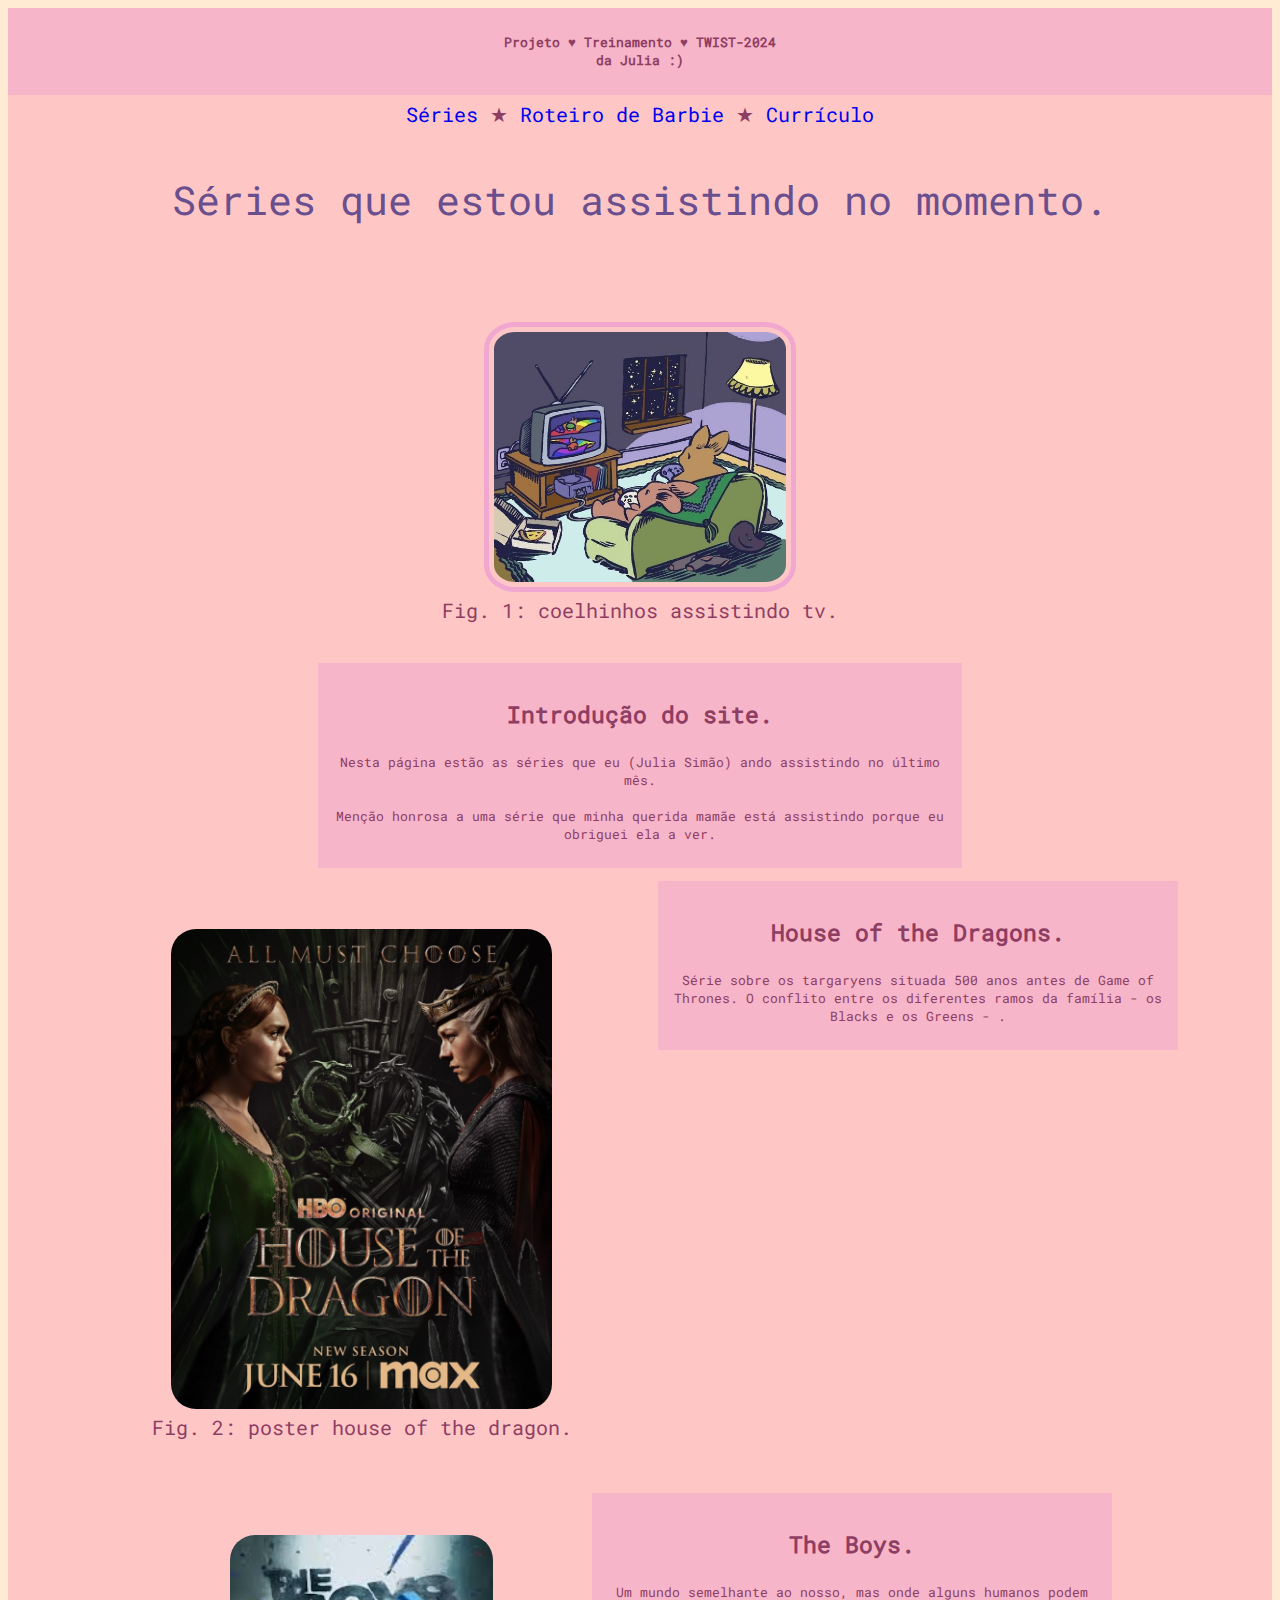
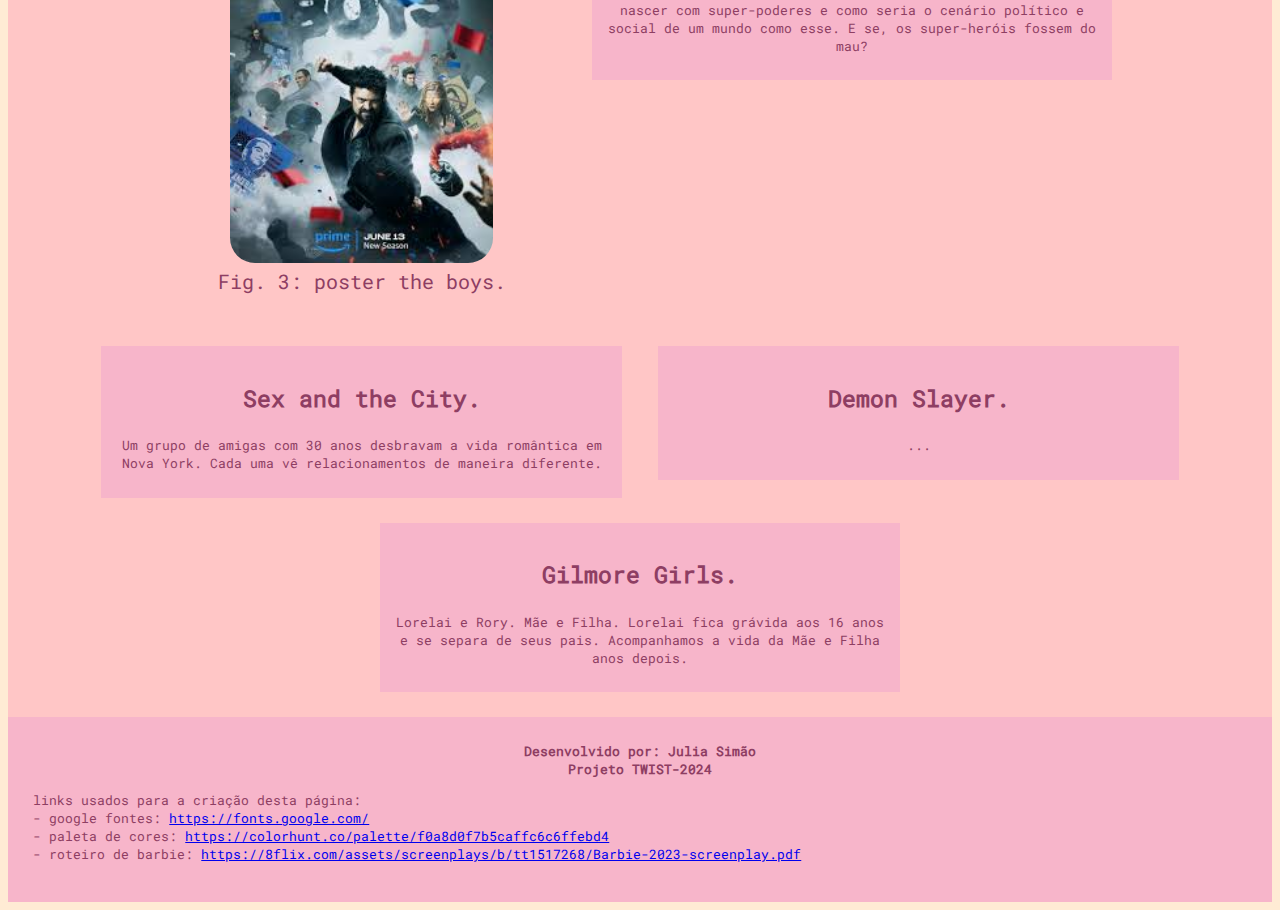
==== projeto-treinamento/index.html @ 6c76feec "Add files via upload" ====
<!DOCTYPE html>
<html lang="pt-br">
<head>
    <meta charset="UTF-8">
    <meta name="viewport" content="width=device-width, initial-scale=1.0">
    <title>Projeto - Treinamento TWIST-2024</title>
    <link rel="shortcut icon" href="img/icone-snoopy-chappell.jpg" type="image/x-icon">
    <link rel="stylesheet" href="style/style.css">
    <link rel="stylesheet" href="style/fonts.css">
</head>
<body>
    <div id="conteudo">
        <header id="header">
            <h6>
                Projeto &hearts; Treinamento &hearts; TWIST-2024<br/>
                da Julia :)<br/>
            </h6>
        </header>
        <nav id="navigator">
            <a href="index.html">Séries</a> &starf;
            <a href="pagina-2.html">Roteiro de Barbie</a> &starf;
            <a href="pagina-3.html">Currículo</a>
        </nav>
        <section id="main">
            <h1>Séries que estou assistindo no momento.</h1>
            <figure>
                <img class="index" src="img/imagem-séries.jpg" alt="coelhinhos assitindo tv.">
                <legend>Fig. 1: coelhinhos assistindo tv.</legend>
            </figure>
            <article id="visivel">
                <h3>Introdução do site.</h3>
                <p>
                    Nesta página estão as séries que eu (Julia Simão) ando assistindo no último mês.<br/>
                    <br/>
                    Menção honrosa a uma série que minha querida mamãe está assistindo porque eu obriguei ela a ver.<br/>
                </p>
            </article>
            <figure>
                <img class="poster" src="img/house-of-the-dragon.png" alt="poster house of the dragon.">
                <legend>Fig. 2: poster house of the dragon.</legend>
            </figure>
            <article class="cartela" >
                <h3>House of the Dragons.</h3>
                <p>
                Série sobre os targaryens situada 500 anos antes de Game of Thrones. O conflito entre os diferentes ramos da família - os Blacks e os Greens - .<br/>
                </p>
            </article>
            <figure>
                <img class="poster" src="img/the-boys.jfif" alt="poster the boys.">
                <legend>Fig. 3: poster the boys.</legend>
            </figure>
            <article class="cartela">
                <h3>The Boys.</h3>
                <p>
                    Um mundo semelhante ao nosso, mas onde alguns humanos podem nascer com super-poderes e como seria o cenário político e social de um mundo como esse. E se, os super-heróis fossem do mau?<br/>
                </p>
            </article>

            <article class="cartela">
                <h3>Sex and the City.</h3>
                <p>
                   Um grupo de amigas com 30 anos desbravam a vida romântica em Nova York. Cada uma vê relacionamentos de maneira diferente.<br/>
                </p>
            </article>

            <article class="cartela">
                <h3>Demon Slayer.</h3>
                <p>
                    ...<br/>
                </p>
            </article>

            <article class="cartela">
                <h3>Gilmore Girls.</h3>
                <p>
                    Lorelai e Rory. Mãe e Filha. Lorelai fica grávida aos 16 anos e se separa de seus pais. Acompanhamos a vida da Mãe e Filha anos depois.<br/>
                </p>
            </article>
        </section>
        <footer id="footer">
            Desenvolvido por: Julia Simão<br/>
            Projeto TWIST-2024<br/>
            <p>
                links usados para a criação desta página:<br/>
                - google fontes: <a href="https://fonts.google.com/" target="_blank">https://fonts.google.com/</a><br/>
                - paleta de cores: <a href="https://colorhunt.co/palette/f0a8d0f7b5caffc6c6ffebd4" target="_blank">https://colorhunt.co/palette/f0a8d0f7b5caffc6c6ffebd4</a><br/>
                - roteiro de barbie: <a href="https://8flix.com/assets/screenplays/b/tt1517268/Barbie-2023-screenplay.pdf" target="_blank">https://8flix.com/assets/screenplays/b/tt1517268/Barbie-2023-screenplay.pdf</a>
            </p>
        </footer>
    </div>
</body>
</html>
---- projeto-treinamento/style/style.css ----
@font-face {
    font-family:'roboto-mono';
    src: url(../fonts/static/RobotoMono-Regular.ttf);
}

@font-face {
    font-family: 'roboto-mono-bold';
    src: url(../fonts/static/RobotoMono-Bold.ttf);
}

#header {
    padding: 2%;
    background-color: #F7B5CA; 
    text-align: center;
}

nav a {
    text-decoration: none;
}

nav a:hover {
    text-decoration: underline dotted ;
    font-weight: bold;
    font-size: large;
}

section p {
    font-size: small;
}

footer p {
    text-align: justify;
    font-weight: 100;
}

#conteudo{
    font-size: 15pt;
    text-align: center;
    font-family: 'roboto-mono';
    color: #8E3E63;
}

#navigator {
    margin: 0%;
    background-color: #FFC6C6; 
    padding: 0.5%;
}

#main {
    margin: 0%;
    background-color: #FFC6C6;
    padding: 1%;
    overflow: hidden;
}

#footer {
    padding: 2%;
    background-color: #F7B5CA;
    margin: 0%;
    font-size: small;
    font-weight: bold;
}

article {
    background-color: #F7B5CA; 
    vertical-align: top;
    padding: 1%;
}

#visivel {
    width: 50%;
    height: 15%; 
    margin: 0 auto;  
}

article.cartela {
    display: inline-block;
    width: 40%;
    height: 15%; 
    margin: 1%;
}

figure {
    text-align: center;
    display: inline-block;
    padding: 20px;
}

img.index {
    border: 5px #F0A8D0 solid;
    border-radius: 10%;
    padding: 5px;
    width: 50%;
    height: 50%;
}

html {
    background-color: #FFEBD4;
}

p.col {
    columns: 2; /*determinando uma número de colunas.*/
    column-gap: 2%; /*criando uma distância entre as colunas (um espaço entre elas).*/
    column-rule: 2px #F0A8D0 solid; /*criando uma separação entre as colunas.*/

}

div img {
    margin-top: 5%;
    width: 90%;
    height: 90%;
    border-radius: 25px;
}

#caixa { /* caixa com shadow */
    width: 100px;
    height: 100px;
    background-color: #F0A8D0;
    border-radius: 25px;
    margin: 2%;
    box-shadow: 10px 10px #9f708a;
    text-align: center;
}

#texto { /* texto com configuração diferente (feia).*/
    font-family: verdana;
    font-size: 20pt;
    color: #F0A8D0;
    text-shadow: 1px 1px 2px #431c78, 0 0 5px #bea0e9, 0 0 25px #F0A8D0; 

}

h1 {
    font-weight: 100;
    color: #694F8E;
}

h3 {
    color: #8E3E63;
}

p {
    color: #8E3E63;
}

h6 {
    margin: 0;
}
---- projeto-treinamento/style/fonts.css ----
@font-face {
    font-family:'roboto-mono';
    src: url(fonts/static/RobotoMono-Regular.ttf);
}

@font-face {
    font-family: 'roboto-mono-italic';
    src: url(fonts/static/RobotoMono-Italic.ttf);
}
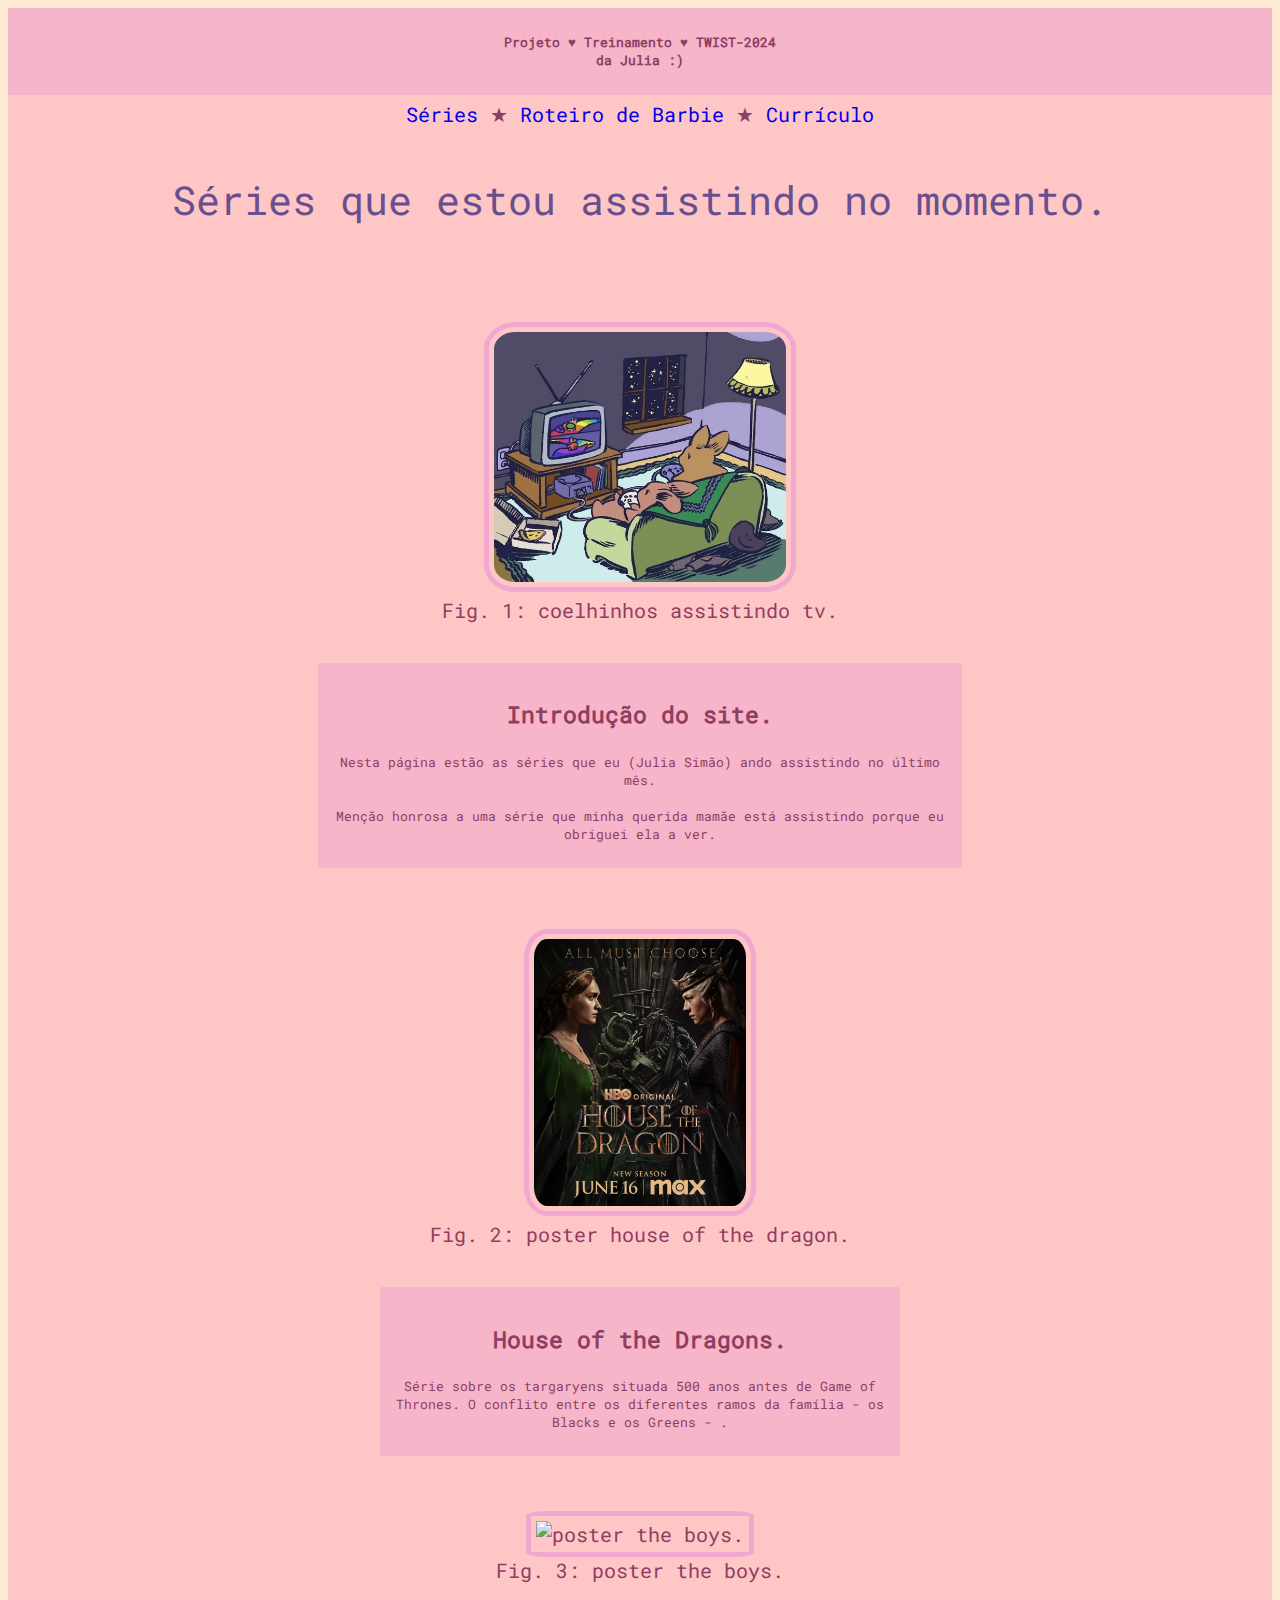
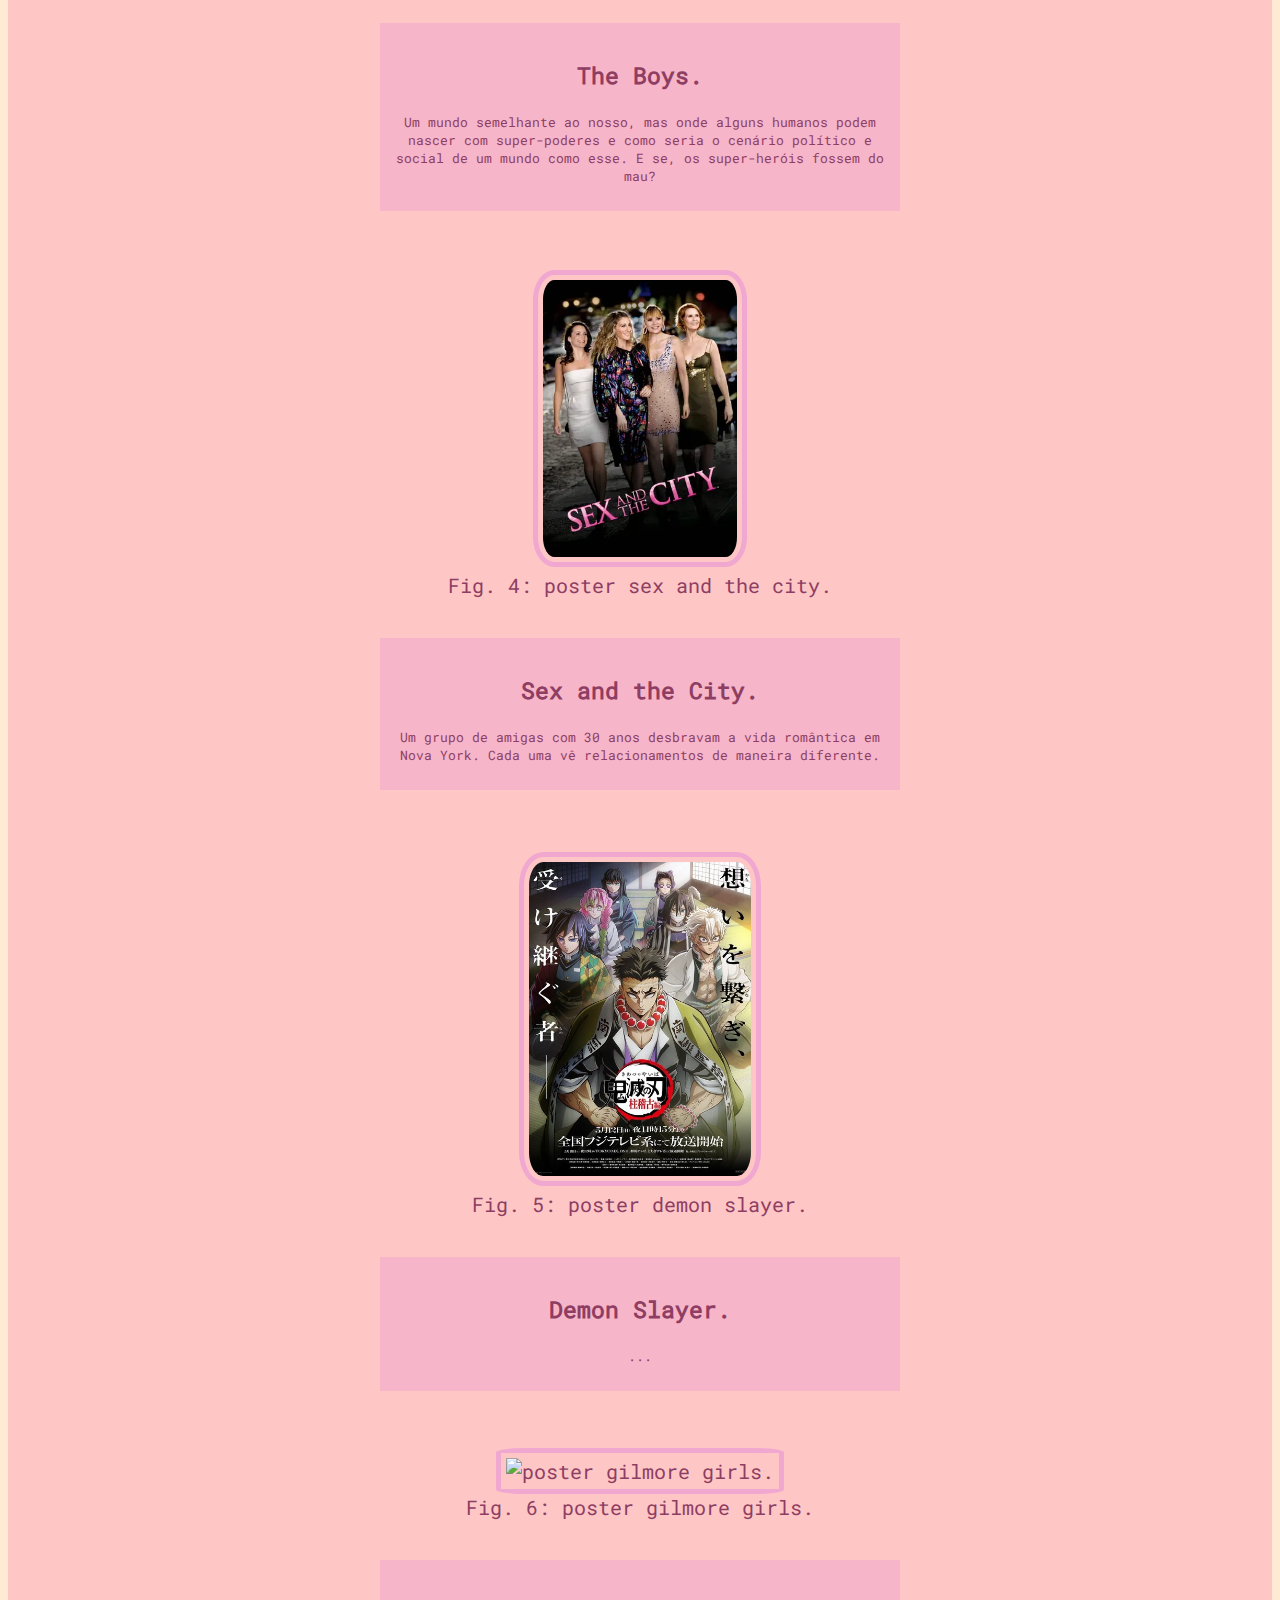
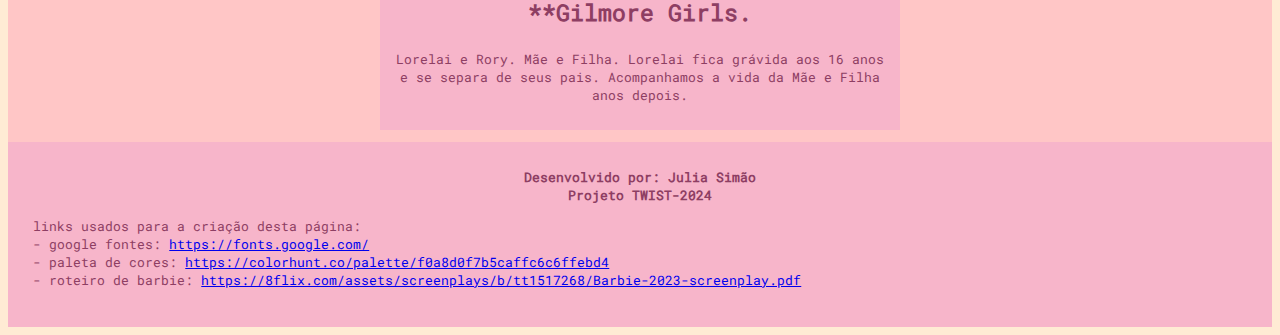
==== commit adc552e4: "Add files via upload" ====
--- a/projeto-treinamento/index.html
+++ b/projeto-treinamento/index.html
@@ -6,7 +6,6 @@
     <title>Projeto - Treinamento TWIST-2024</title>
     <link rel="shortcut icon" href="img/icone-snoopy-chappell.jpg" type="image/x-icon">
     <link rel="stylesheet" href="style/style.css">
-    <link rel="stylesheet" href="style/fonts.css">
 </head>
 <body>
     <div id="conteudo">
@@ -36,7 +35,7 @@
                 </p>
             </article>
             <figure>
-                <img class="poster" src="img/house-of-the-dragon.png" alt="poster house of the dragon.">
+                <img class="index" src="img/house-of-the-dragon.png" alt="poster house of the dragon.">
                 <legend>Fig. 2: poster house of the dragon.</legend>
             </figure>
             <article class="cartela" >
@@ -45,8 +44,9 @@
                 Série sobre os targaryens situada 500 anos antes de Game of Thrones. O conflito entre os diferentes ramos da família - os Blacks e os Greens - .<br/>
                 </p>
             </article>
+
             <figure>
-                <img class="poster" src="img/the-boys.jfif" alt="poster the boys.">
+                <img class="index" src="img/the-boys.jpeg" alt="poster the boys.">
                 <legend>Fig. 3: poster the boys.</legend>
             </figure>
             <article class="cartela">
@@ -56,22 +56,34 @@
                 </p>
             </article>
 
+            <figure>
+                <img class="index" src="img/sex-and-the-city.webp" alt="poster sex and the city.">
+                <legend>Fig. 4: poster sex and the city.</legend>
+            </figure>
             <article class="cartela">
                 <h3>Sex and the City.</h3>
                 <p>
                    Um grupo de amigas com 30 anos desbravam a vida romântica em Nova York. Cada uma vê relacionamentos de maneira diferente.<br/>
                 </p>
             </article>
-
+            
+            <figure>
+                <img class="index" src="img/demon-slayer.jpg" alt="poster demon slayer.">
+                <legend>Fig. 5: poster demon slayer.</legend>
+            </figure>
             <article class="cartela">
                 <h3>Demon Slayer.</h3>
                 <p>
                     ...<br/>
                 </p>
             </article>
-
+            
+            <figure>
+                <img class="index" src="img/gilmore-girls.jpg" alt="poster gilmore girls.">
+                <legend>Fig. 6: poster gilmore girls.</legend>
+            </figure>
             <article class="cartela">
-                <h3>Gilmore Girls.</h3>
+                <h3>**Gilmore Girls.</h3>
                 <p>
                     Lorelai e Rory. Mãe e Filha. Lorelai fica grávida aos 16 anos e se separa de seus pais. Acompanhamos a vida da Mãe e Filha anos depois.<br/>
                 </p>
--- a/projeto-treinamento/style/style.css
+++ b/projeto-treinamento/style/style.css
@@ -75,10 +75,10 @@
 }
 
 article.cartela {
-    display: inline-block;
+    /*display: inline-block;*/
     width: 40%;
     height: 15%; 
-    margin: 1%;
+    margin: 0 auto;  ;
 }
 
 figure {
@@ -121,6 +121,7 @@
     margin: 2%;
     box-shadow: 10px 10px #9f708a;
     text-align: center;
+    margin: auto;
 }
 
 #texto { /* texto com configuração diferente (feia).*/
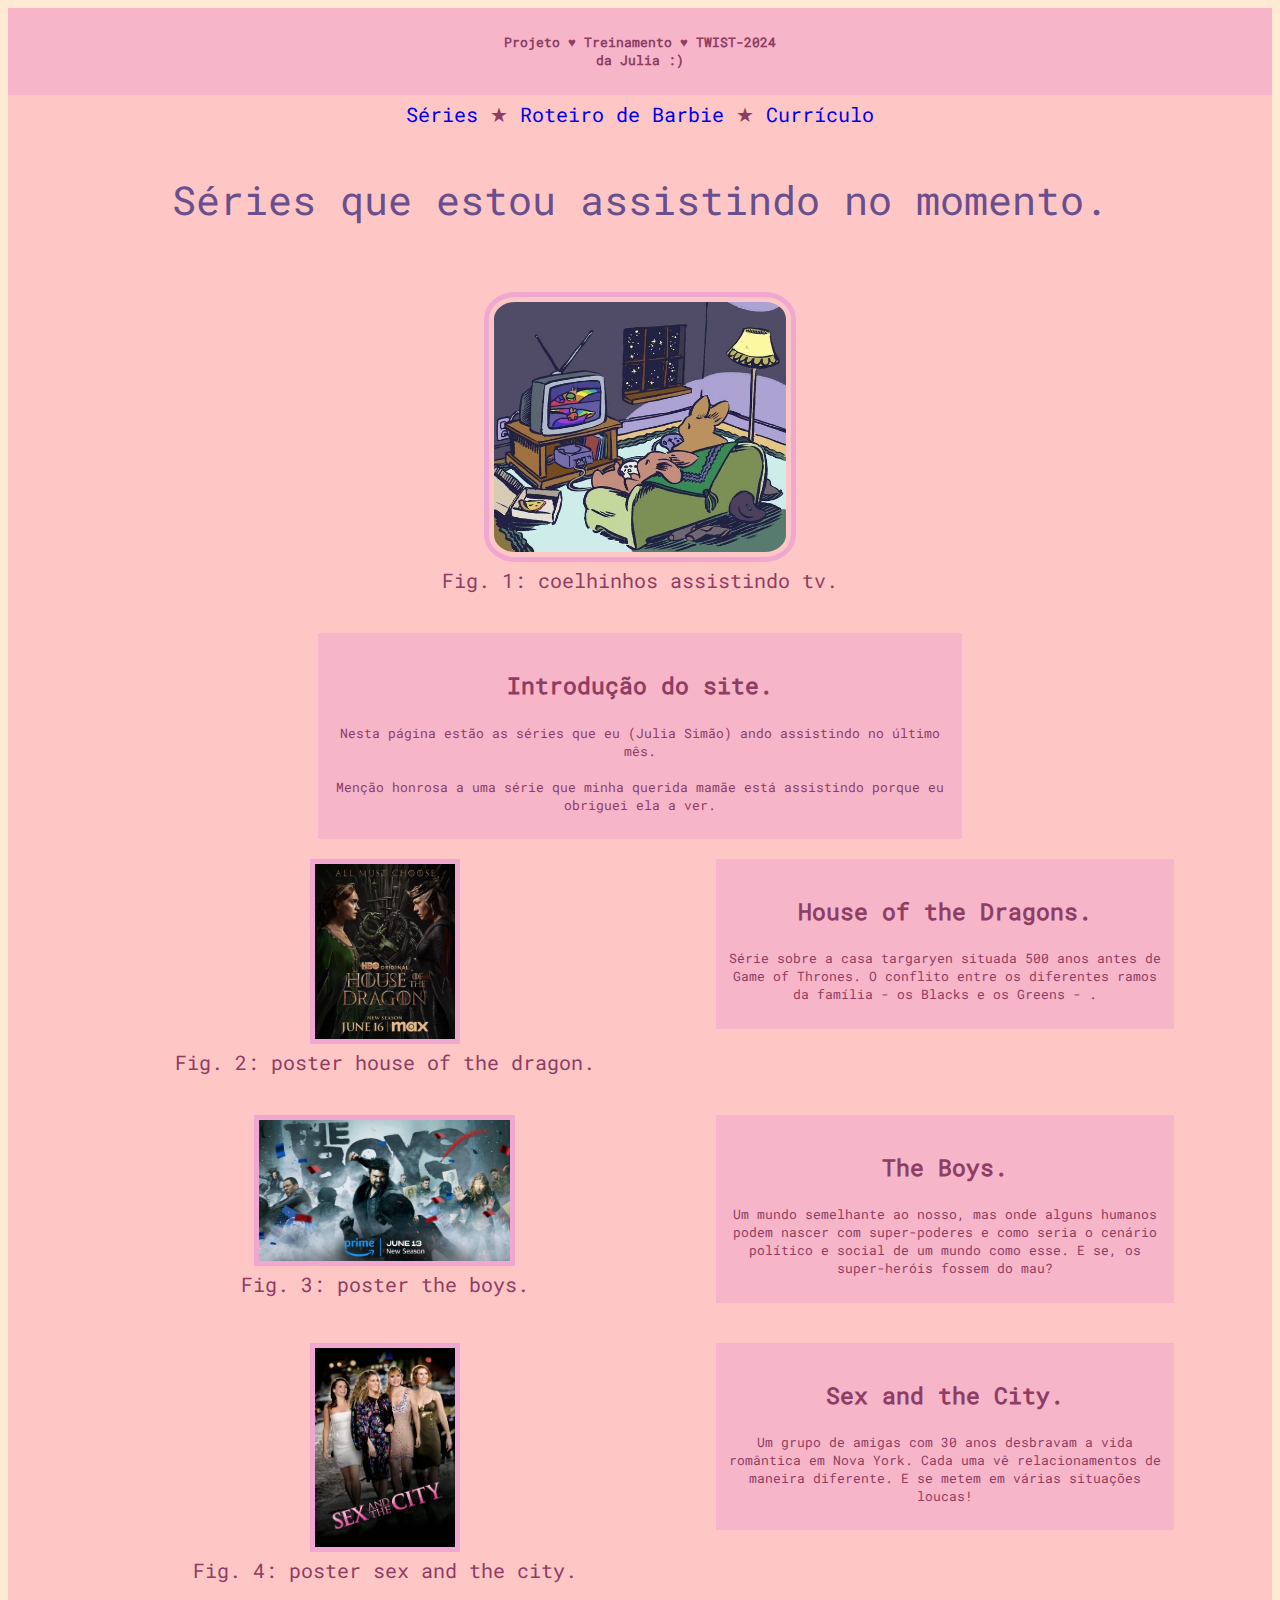
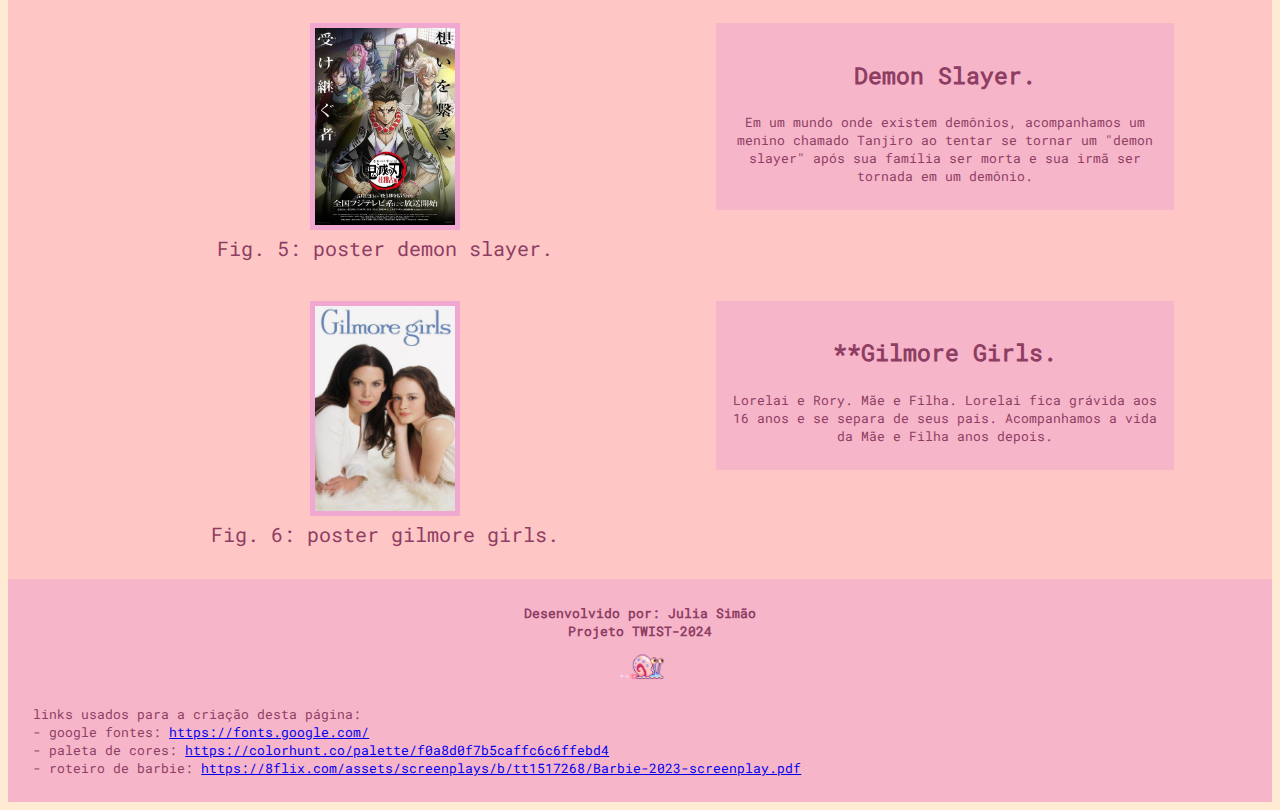
==== commit 82bf33ce: "Add files via upload" ====
--- a/projeto-treinamento/index.html
+++ b/projeto-treinamento/index.html
@@ -34,64 +34,77 @@
                     Menção honrosa a uma série que minha querida mamãe está assistindo porque eu obriguei ela a ver.<br/>
                 </p>
             </article>
-            <figure>
-                <img class="index" src="img/house-of-the-dragon.png" alt="poster house of the dragon.">
-                <legend>Fig. 2: poster house of the dragon.</legend>
-            </figure>
-            <article class="cartela" >
-                <h3>House of the Dragons.</h3>
-                <p>
-                Série sobre os targaryens situada 500 anos antes de Game of Thrones. O conflito entre os diferentes ramos da família - os Blacks e os Greens - .<br/>
-                </p>
-            </article>
+            
+            <div class="container">
+                <figure>
+                    <img class="poster" src="img/house-of-the-dragon.png" alt="poster house of the dragon.">
+                    <legend>Fig. 2: poster house of the dragon.</legend>
+                </figure>
+                <article class="cartela" >
+                    <h3>House of the Dragons.</h3>
+                    <p>
+                    Série sobre a casa targaryen situada 500 anos antes de Game of Thrones. O conflito entre os diferentes ramos da família - os Blacks e os Greens - .<br/>
+                    </p>
+                </article>
+            </div>
 
-            <figure>
-                <img class="index" src="img/the-boys.jpeg" alt="poster the boys.">
-                <legend>Fig. 3: poster the boys.</legend>
-            </figure>
-            <article class="cartela">
-                <h3>The Boys.</h3>
-                <p>
-                    Um mundo semelhante ao nosso, mas onde alguns humanos podem nascer com super-poderes e como seria o cenário político e social de um mundo como esse. E se, os super-heróis fossem do mau?<br/>
-                </p>
-            </article>
+            <div class="container">
+                <figure>
+                    <img class="" src="img/the-boys.jfif" alt="poster the boys.">
+                    <legend>Fig. 3: poster the boys.</legend>
+                </figure>
+                <article class="cartela">
+                    <h3>The Boys.</h3>
+                    <p>
+                        Um mundo semelhante ao nosso, mas onde alguns humanos podem nascer com super-poderes e como seria o cenário político e social de um mundo como esse. E se, os super-heróis fossem do mau?<br/>
+                    </p>
+                </article>
+            </div>
 
-            <figure>
-                <img class="index" src="img/sex-and-the-city.webp" alt="poster sex and the city.">
-                <legend>Fig. 4: poster sex and the city.</legend>
-            </figure>
-            <article class="cartela">
-                <h3>Sex and the City.</h3>
-                <p>
-                   Um grupo de amigas com 30 anos desbravam a vida romântica em Nova York. Cada uma vê relacionamentos de maneira diferente.<br/>
-                </p>
-            </article>
+            <div class="container">
+                <figure>
+                    <img class="poster" src="img/sex-and-the-city.webp" alt="poster sex and the city.">
+                    <legend>Fig. 4: poster sex and the city.</legend>
+                </figure>
+                <article class="cartela">
+                    <h3>Sex and the City.</h3>
+                    <p>
+                       Um grupo de amigas com 30 anos desbravam a vida romântica em Nova York. Cada uma vê relacionamentos de maneira diferente. E se metem em várias situações loucas!<br/>
+                    </p>
+                </article>
+            </div>
             
-            <figure>
-                <img class="index" src="img/demon-slayer.jpg" alt="poster demon slayer.">
-                <legend>Fig. 5: poster demon slayer.</legend>
-            </figure>
-            <article class="cartela">
-                <h3>Demon Slayer.</h3>
-                <p>
-                    ...<br/>
-                </p>
-            </article>
+           <div class="container">
+                <figure>
+                    <img class="poster" src="img/demon-slayer.jpg" alt="poster demon slayer.">
+                    <legend>Fig. 5: poster demon slayer.</legend>
+                </figure>
+                <article class="cartela">
+                    <h3>Demon Slayer.</h3>
+                    <p>
+                        Em um mundo onde existem demônios, acompanhamos um menino chamado Tanjiro ao tentar se tornar um "demon slayer" após sua família ser morta e sua irmã ser tornada em um demônio.<br/>
+                    </p>
+                </article>
+           </div>
             
-            <figure>
-                <img class="index" src="img/gilmore-girls.jpg" alt="poster gilmore girls.">
-                <legend>Fig. 6: poster gilmore girls.</legend>
-            </figure>
-            <article class="cartela">
-                <h3>**Gilmore Girls.</h3>
-                <p>
-                    Lorelai e Rory. Mãe e Filha. Lorelai fica grávida aos 16 anos e se separa de seus pais. Acompanhamos a vida da Mãe e Filha anos depois.<br/>
-                </p>
-            </article>
+            <div class="container">
+                <figure>
+                    <img class="poster" src="img/gilmore-girls.jpeg" alt="poster gilmore girls.">
+                    <legend>Fig. 6: poster gilmore girls.</legend>
+                </figure>
+                <article class="cartela">
+                    <h3>**Gilmore Girls.</h3>
+                    <p>
+                        Lorelai e Rory. Mãe e Filha. Lorelai fica grávida aos 16 anos e se separa de seus pais. Acompanhamos a vida da Mãe e Filha anos depois.<br/>
+                    </p>
+                </article>
+            </div>
+
         </section>
         <footer id="footer">
             Desenvolvido por: Julia Simão<br/>
             Projeto TWIST-2024<br/>
+            <img src="img/gary-gif.gif" alt="gary rodando.">
             <p>
                 links usados para a criação desta página:<br/>
                 - google fontes: <a href="https://fonts.google.com/" target="_blank">https://fonts.google.com/</a><br/>
--- a/projeto-treinamento/style/style.css
+++ b/projeto-treinamento/style/style.css
@@ -1,60 +1,59 @@
-
-@font-face {
+@font-face { /* FONTE EXTERNA */
     font-family:'roboto-mono';
     src: url(../fonts/static/RobotoMono-Regular.ttf);
 }
 
-@font-face {
+@font-face { /* FONTE EXTERNA */
     font-family: 'roboto-mono-bold';
     src: url(../fonts/static/RobotoMono-Bold.ttf);
 }
 
-#header {
+#header { /* ID */
     padding: 2%;
     background-color: #F7B5CA; 
     text-align: center;
 }
 
-nav a {
+nav a { /**/
     text-decoration: none;
 }
 
-nav a:hover {
+nav a:hover { /* PSEUDO-CLASSE */
     text-decoration: underline dotted ;
     font-weight: bold;
     font-size: large;
 }
 
-section p {
+section p { /**/
     font-size: small;
 }
 
-footer p {
+footer p { /**/
     text-align: justify;
     font-weight: 100;
 }
 
-#conteudo{
+#conteudo{ /* ID */
     font-size: 15pt;
     text-align: center;
     font-family: 'roboto-mono';
     color: #8E3E63;
 }
 
-#navigator {
+#navigator { /* ID */
     margin: 0%;
     background-color: #FFC6C6; 
     padding: 0.5%;
 }
 
-#main {
+#main { /* ID */
     margin: 0%;
     background-color: #FFC6C6;
     padding: 1%;
     overflow: hidden;
 }
 
-#footer {
+#footer { /* ID */
     padding: 2%;
     background-color: #F7B5CA;
     margin: 0%;
@@ -62,32 +61,38 @@
     font-weight: bold;
 }
 
-article {
+article { /* ELEMENTO */
     background-color: #F7B5CA; 
-    vertical-align: top;
     padding: 1%;
 }
 
-#visivel {
+#visivel { /* ID */
     width: 50%;
     height: 15%; 
     margin: 0 auto;  
 }
 
-article.cartela {
-    /*display: inline-block;*/
-    width: 40%;
+article.cartela { /* CLASSE */
+    display: inline-block;
+    width: 35%;
     height: 15%; 
-    margin: 0 auto;  ;
+    margin: 0%;  
+    vertical-align: top;
+    margin: 20px;
 }
 
-figure {
+figure { /* ELEMENTO */
     text-align: center;
     display: inline-block;
     padding: 20px;
 }
 
-img.index {
+div>figure { /*PAI E FILHO*/
+    width: 45%;
+    margin: 0%;
+}
+
+img.index { /* CLASSE */
     border: 5px #F0A8D0 solid;
     border-radius: 10%;
     padding: 5px;
@@ -95,25 +100,51 @@
     height: 50%;
 }
 
-html {
+img.poster { /* CLASSE */
+    border:5px #F0A8D0 solid;
+    width: 25%;
+    height: 25%;
+}
+
+*[src*="the-boys"] { /* SELETOR */
+    width: 45%;
+    height: 45%;
+    border:5px #F0A8D0 solid;
+}
+
+section>img { /*PAI E FILHO*/
+    width: 15%;
+    height: 15%;
+}
+
+footer>img { /*PAI E FILHO*/
+    width: 5%;
+    height: 5%;
+}
+
+footer>p {
+    margin: 0;
+}
+
+html { /* ELEMENTO */
     background-color: #FFEBD4;
 }
 
-p.col {
+p.col { /* COLUNA */
     columns: 2; /*determinando uma número de colunas.*/
     column-gap: 2%; /*criando uma distância entre as colunas (um espaço entre elas).*/
     column-rule: 2px #F0A8D0 solid; /*criando uma separação entre as colunas.*/
 
 }
 
-div img {
+*[src*="julia-simão"] { /* SELETOR */
     margin-top: 5%;
     width: 90%;
     height: 90%;
     border-radius: 25px;
 }
 
-#caixa { /* caixa com shadow */
+#caixa { /* SHADOW */
     width: 100px;
     height: 100px;
     background-color: #F0A8D0;
@@ -124,7 +155,7 @@
     margin: auto;
 }
 
-#texto { /* texto com configuração diferente (feia).*/
+#texto { /* SHADOW */
     font-family: verdana;
     font-size: 20pt;
     color: #F0A8D0;
@@ -132,19 +163,23 @@
 
 }
 
-h1 {
+h1 { /* ELEMENTO */
     font-weight: 100;
     color: #694F8E;
 }
 
-h3 {
+h3 { /* ELEMENTO */
     color: #8E3E63;
 }
 
-p {
+p { /* ELEMENTO */
     color: #8E3E63;
 }
 
-h6 {
+h6 { /* ELEMENTO */
     margin: 0;
+}
+
+*  tr td:hover { /* SELETOR E PSEUDO-CLASSE*/
+    background-color: #cca0e9;
 }